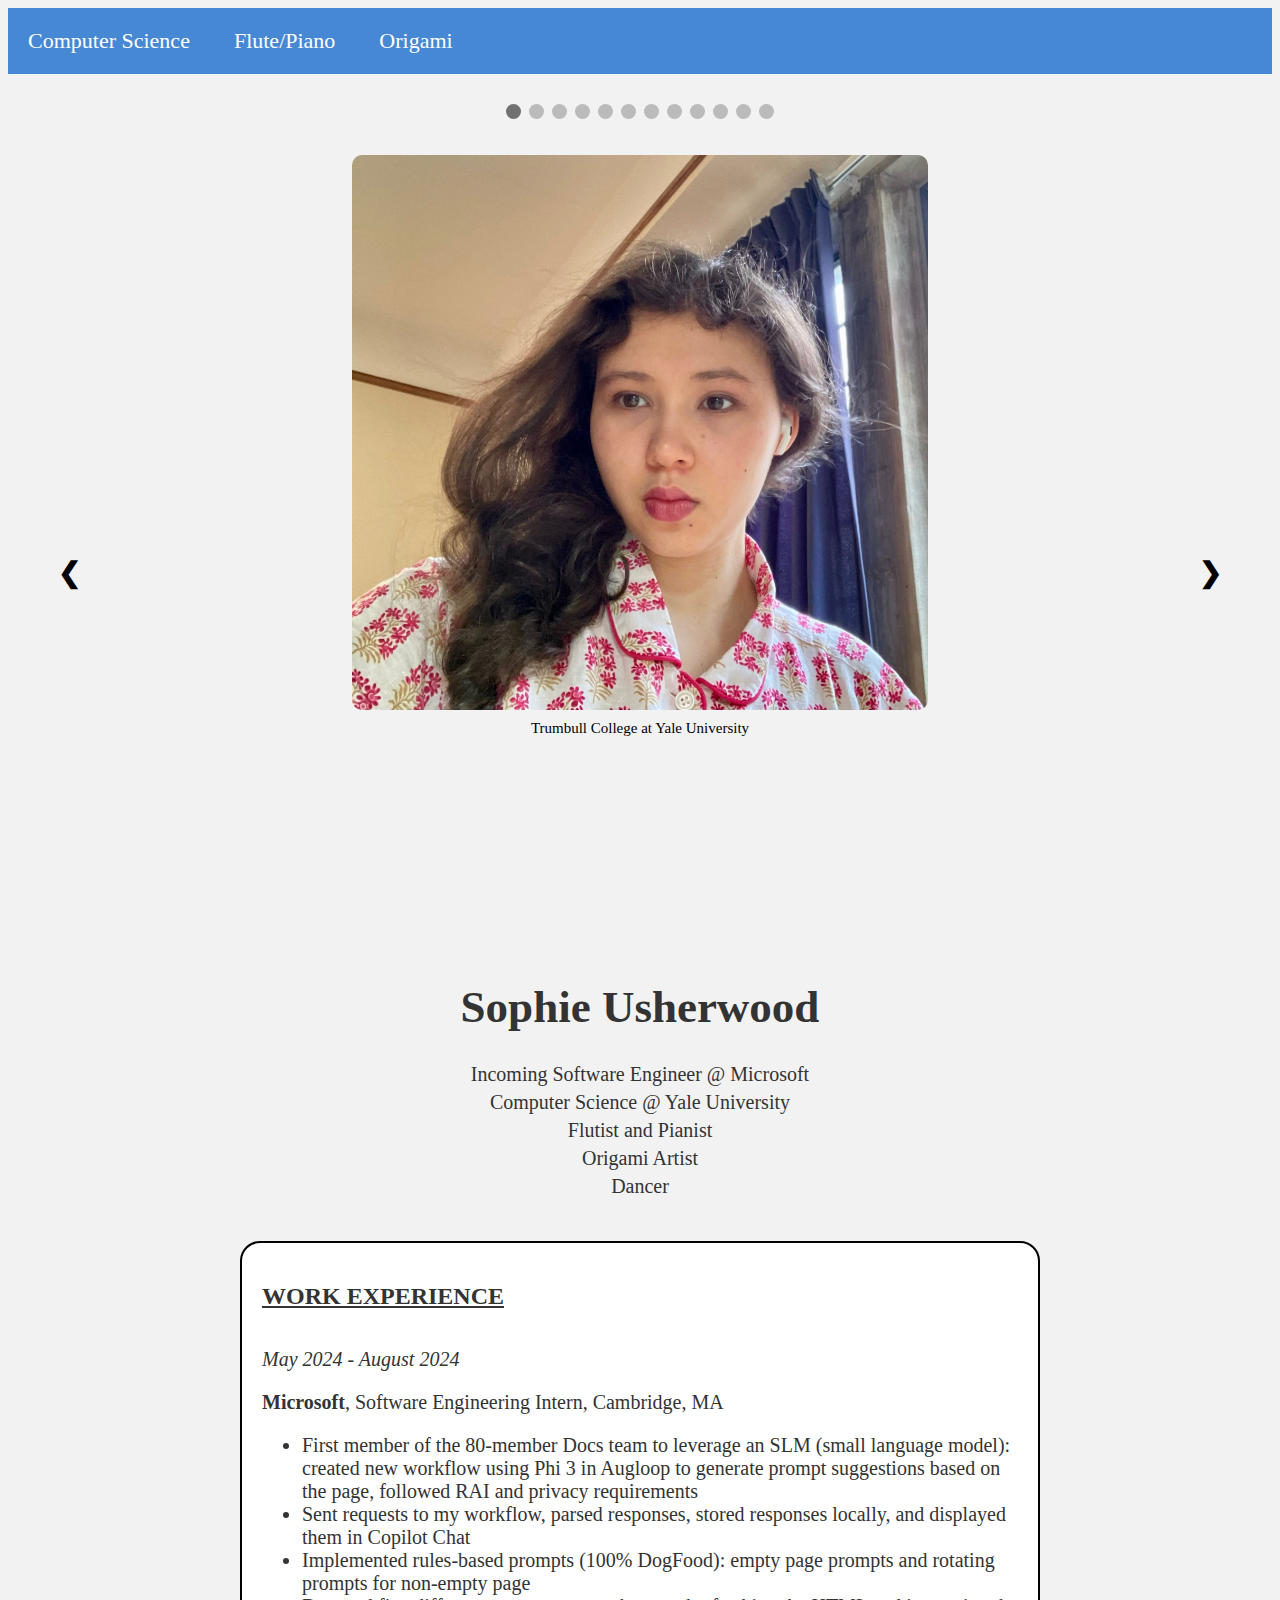
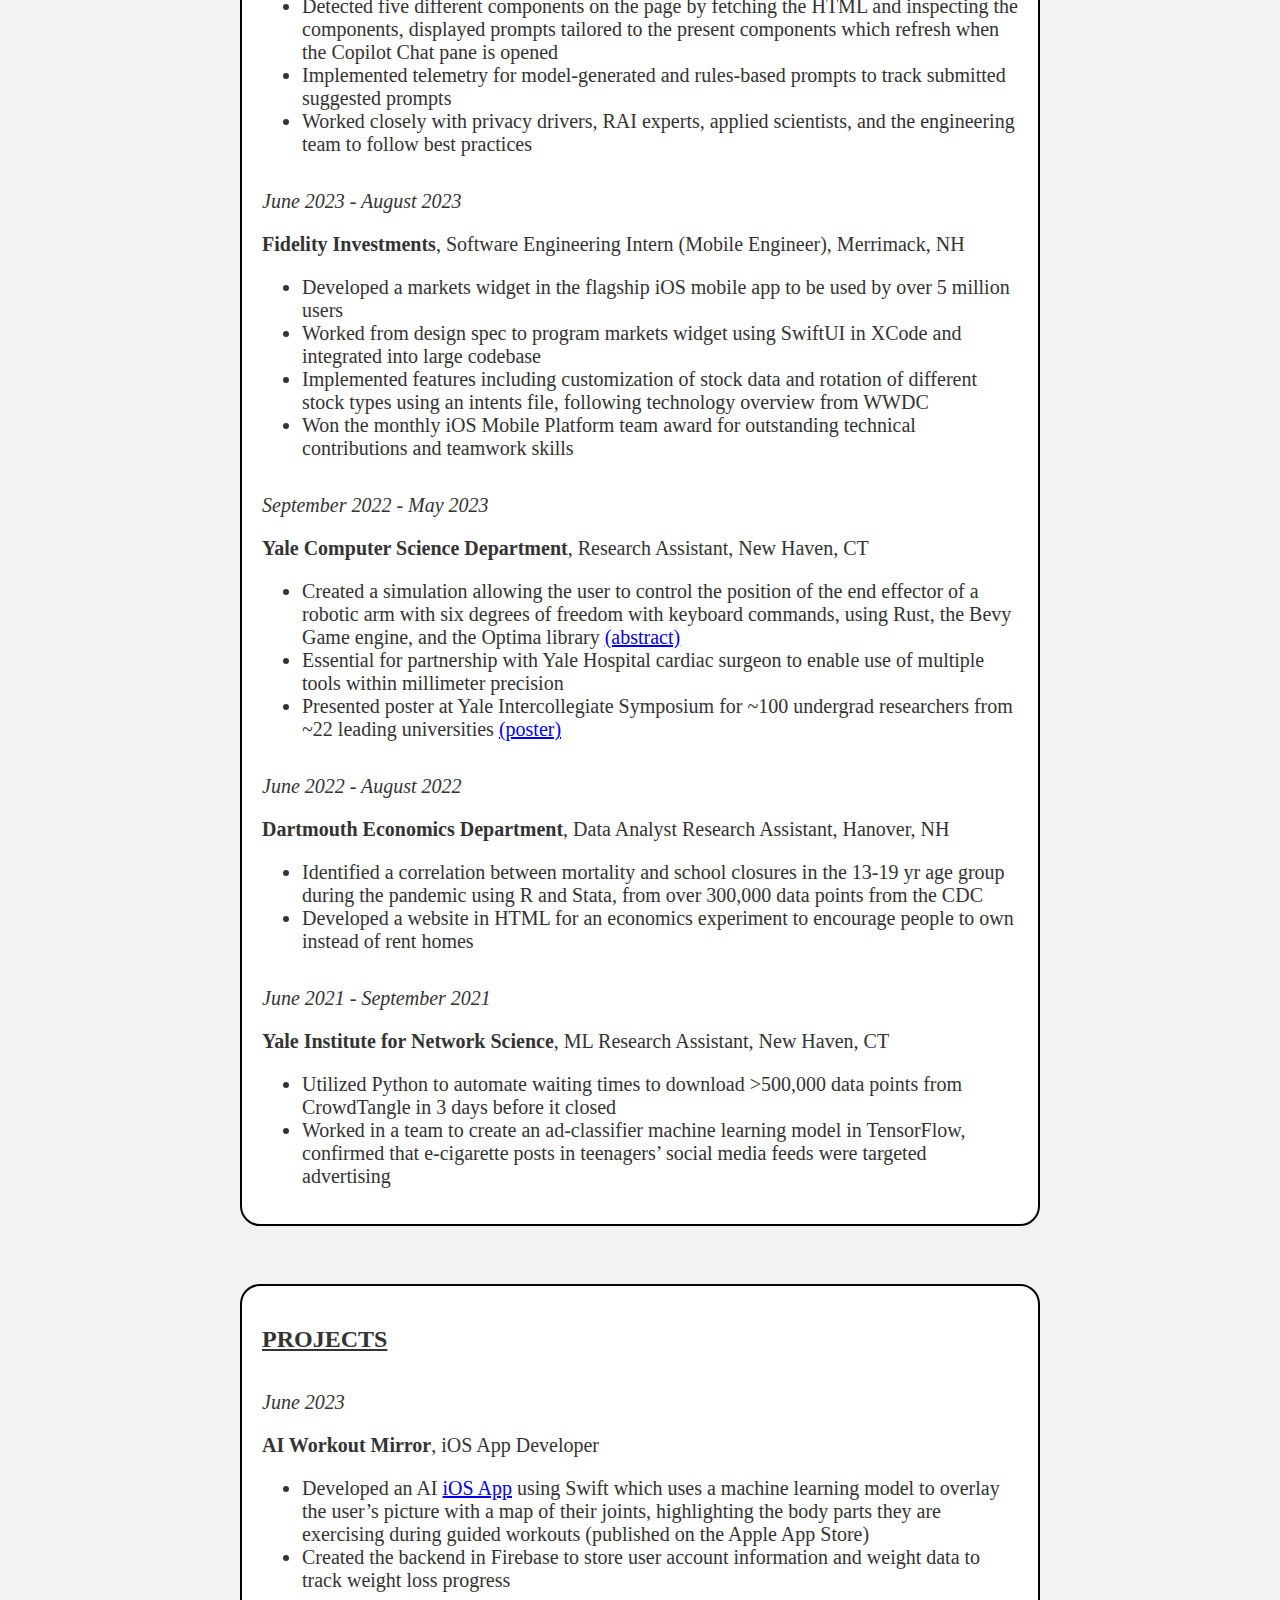
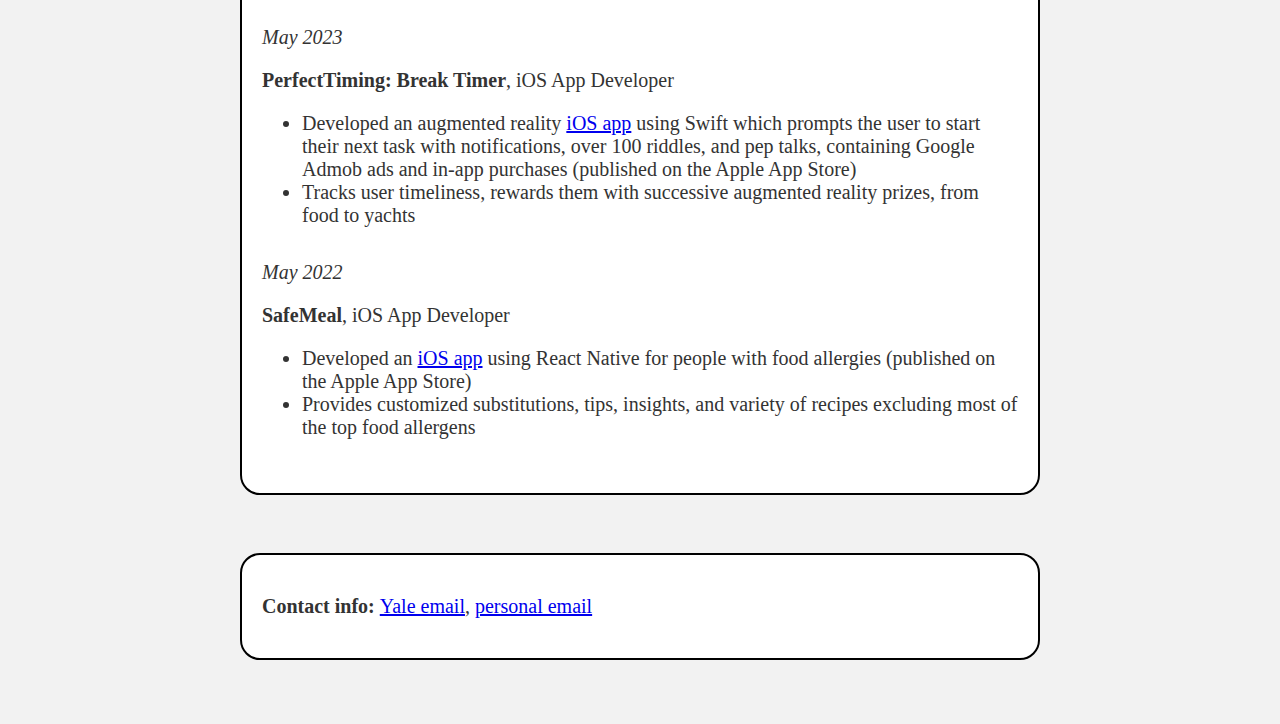
==== index.html @ c4080fba "Add files" ====
<!DOCTYPE html>
<html lang="en">
<head>
    <meta charset="UTF-8">
    <meta name="viewport" content="width=device-width, initial-scale=1.0">
    <title>My Website</title>
    <link rel="stylesheet" href="styles.css">
    <script src="slideshow.js"></script>

</head>
<body>

<!-- Horizontal menu -->
<nav>
    <a href="#home">Computer Science</a>
    <a href="#flute_piano">Flute/Piano</a>
    <a href="#origami">Origami</a>
</nav>

<!-- Home page content -->
<div id="home">
    <div style="text-align: center;">
        <div style="display: inline-block;">

            <!-- Slideshow container -->
            <div style="text-align:center; padding-top: 30px">
                <span class="dot" onclick="currentSlide(1)"></span>
                <span class="dot" onclick="currentSlide(2)"></span>
                <span class="dot" onclick="currentSlide(3)"></span>
                <span class="dot" onclick="currentSlide(3)"></span>
                <span class="dot" onclick="currentSlide(4)"></span>
                <span class="dot" onclick="currentSlide(5)"></span>
                <span class="dot" onclick="currentSlide(6)"></span>
                <span class="dot" onclick="currentSlide(7)"></span>
                <span class="dot" onclick="currentSlide(8)"></span>
                <span class="dot" onclick="currentSlide(9)"></span>
                <span class="dot" onclick="currentSlide(10)"></span>
                <span class="dot" onclick="currentSlide(11)"></span>
            </div>

            <div class="slideshow-container">

                <div class="mySlides fade">
                <img src="slideshow_pictures/picture1.jpg" style="width:48%">
                <div class="text">Trumbull College at Yale University</div>
                </div>
            
                <div class="mySlides fade">
                <img src="slideshow_pictures/picture2.jpeg" style="width:35%">
                <div class="text">Cross Campus at Yale University</div>
                </div>
            
                <div class="mySlides fade">
                <img src="slideshow_pictures/picture3.jpeg" style="width:35%">
                <div class="text">Sterling Memorial Library Corridor at Yale University</div>
                </div>

                <div class="mySlides fade">
                <img src="slideshow_pictures/picture4.jpeg" style="width:35%">
                <div class="text">Trumbull College at Yale University</div>
                </div>

                <div class="mySlides fade">
                <img src="slideshow_pictures/picture5.jpeg" style="width:35%">
                <div class="text">Schwarzman Center at Yale University</div>
                </div>

                <div class="mySlides fade">
                <img src="slideshow_pictures/picture6.jpeg" style="width:35%">
                <div class="text">The main courtyard in Trumbull College at Yale University</div>
                </div>

                <div class="mySlides fade">
                <img src="slideshow_pictures/picture7.jpeg" style="width:35%">
                <div class="text">Schwarzman Center Columns at Yale University</div>
                </div>

                <div class="mySlides fade">
                <img src="slideshow_pictures/picture8.jpeg" style="width:36.5%">
                <div class="text">Entryway G in Trumbull College at Yale University</div>
                </div>

                <div class="mySlides fade">
                <img src="slideshow_pictures/picture9.jpeg" style="width:62%">
                <div class="text">Grace Hopper College at Yale University</div>
                </div>

                <div class="mySlides fade">
                <img src="slideshow_pictures/picture10.jpeg" style="width:35%">
                <div class="text">Archway in the main courtyard at Trumbull College at Yale University</div>
                </div>

                <div class="mySlides fade">
                <img src="slideshow_pictures/picture11.jpeg" style="width:35%">
                <div class="text">Sterling Memorial Library Corridor at Yale University</div>
                </div>

                <div style="text-align:center">
                    <a class="prev" onclick="plusSlides(-1)">&#10094;</a>
                    <a class="next" onclick="plusSlides(1)">&#10095;</a>
                </div>
            </div>
            <br>

            <h1 style="text-align: center; font-size: 45px; font-family: 'Lobster', cursive;">Sophie Usherwood</h1>

            <div style="text-align: center;">
                <p style="margin: 5px 0;">Incoming Software Engineer @ Microsoft</p>
                <p style="margin: 5px 0;">Computer Science @ Yale University</p>
                <p style="margin: 5px 0;">Flutist and Pianist</p>
                <p style="margin: 5px 0;">Origami Artist</p>
                <p style="margin: 5px 0;">Dancer</p>
            </div><br>
        </div>
    </div>

    <!-- Resume items -->
    <div class="resume-item">
        <h2><u>WORK EXPERIENCE</u></h3><br>

        <em>May 2024 - August 2024</em>
        <p><strong>Microsoft</strong>, Software Engineering Intern, Cambridge, MA</p>
        <ul>
            <li>First member of the 80-member Docs team to leverage an SLM (small language model): created new workflow using Phi 3 in Augloop to generate prompt suggestions based on the page, followed RAI and privacy requirements</li>
            <li>Sent requests to my workflow, parsed responses, stored responses locally, and displayed them in Copilot Chat</li>
            <li>Implemented rules-based prompts (100% DogFood): empty page prompts and rotating prompts for non-empty page</li>
            <li>Detected five different components on the page by fetching the HTML and inspecting the components, displayed prompts tailored to the present components which refresh when the Copilot Chat pane is opened</li>
            <li>Implemented telemetry for model-generated and rules-based prompts to track submitted suggested prompts</li>
            <li>Worked closely with privacy drivers, RAI experts, applied scientists, and the engineering team to follow best practices</li>
        </ul><br>
        
        <em>June 2023 - August 2023</em>
        <p><strong>Fidelity Investments</strong>, Software Engineering Intern (Mobile Engineer), Merrimack, NH</p>
        <ul>
            <li>Developed a markets widget in the flagship iOS mobile app to be used by over 5 million users</li>
            <li>Worked from design spec to program markets widget using SwiftUI in XCode and integrated into large codebase</li>
            <li>Implemented features including customization of stock data and rotation of different stock types using an intents file, following technology overview from WWDC</li>
            <li>Won the monthly iOS Mobile Platform team award for outstanding technical contributions and teamwork skills</li>
        </ul><br>

        <em>September 2022 - May 2023</em>
        <p><strong>Yale Computer Science Department</strong>, Research Assistant, New Haven, CT</p>
        <ul>
            <li>Created a simulation allowing the user to control the position of the end effector of a robotic arm with six degrees of
                freedom with keyboard commands, using Rust, the Bevy Game engine, and the Optima library <a href="https://drive.google.com/file/d/1C1QgN1o3Kmv8YfIWqR8ZpGNNQgQXR0yA/view">(abstract)</a></li>
            <li>Essential for partnership with Yale Hospital cardiac surgeon to enable use of multiple tools within millimeter precision</li>
            <li>Presented poster at Yale Intercollegiate Symposium for ~100 undergrad researchers from ~22 leading universities <a href="https://drive.google.com/file/d/1ZJXQ0GMf7Nw_aCbI37SjCt_gaO1p4_eG/view">(poster)</a></li>
        </ul><br>

        <em>June 2022 - August 2022</em>
        <p><strong>Dartmouth Economics Department</strong>, Data Analyst Research Assistant, Hanover, NH</p>
        <ul>
            <li>Identified a correlation between mortality and school closures in the 13-19 yr age group during the pandemic using R and Stata, from over 300,000 data points from the CDC</li>
            <li>Developed a website in HTML for an economics experiment to encourage people to own instead of rent homes</li>
        </ul><br>

        <em>June 2021 - September 2021</em>
        <p><strong>Yale Institute for Network Science</strong>, ML Research Assistant, New Haven, CT</p>
        <ul>
            <li>Utilized Python to automate waiting times to download >500,000 data points from CrowdTangle in 3 days before it closed</li>
            <li>Worked in a team to create an ad-classifier machine learning model in TensorFlow, confirmed that e-cigarette posts in teenagers’ social media feeds were targeted advertising</li>
        </ul>
    </div><br>

    <div class="resume-item">
        <h2><u>PROJECTS</u></h2><br>

        <em>June 2023</em>
        <p><strong>AI Workout Mirror</strong>, iOS App Developer</p>
        <ul>
            <li>Developed an AI <a href="https://apps.apple.com/us/app/ai-workout-mirror/id6450634684">iOS App</a> using Swift which uses a machine learning model to overlay the user’s picture with a map of their joints, highlighting the body parts they are exercising during guided workouts (published on the Apple App Store)</li>
            <li>Created the backend in Firebase to store user account information and weight data to track weight loss progress</li>
        </ul><br>
        
        <em>May 2023</em>
        <p><strong>PerfectTiming: Break Timer</strong>, iOS App Developer</p>
        <ul>
            <li>Developed an augmented reality <a href="https://apps.apple.com/us/app/perfecttiming-break-timer/id6449686020">iOS app</a> using Swift which prompts the user to start their next task with notifications, over 100 riddles, and pep talks, containing Google Admob ads and in-app purchases (published on the Apple App Store)</li>
            <li>Tracks user timeliness, rewards them with successive augmented reality prizes, from food to yachts</li>
        </ul><br>

        <em>May 2022</em>
        <p><strong>SafeMeal</strong>, iOS App Developer</p>
        <ul>
            <li>Developed an <a href="https://apps.apple.com/us/app/safemeal/id1581648670">iOS app</a> using React Native for people with food allergies (published on the Apple App Store)</li>
            <li>Provides customized substitutions, tips, insights, and variety of recipes excluding most of the top food allergens</li>
        </ul><br>
    </div><br>

    <div class="resume-item">
        <p> <Strong>Contact info: </Strong> <a href="mailto:sophie.usherwood@yale.edu">Yale email</a>, <a href="mailto:seufolds6@gmail.com">personal email</a></p>
    </div><br><br>

</div>

<!-- Flute/Piano page content -->
<div id="flute_piano" style="display: none;">
    <h1 style="text-align: center;">Flutist and Pianist</h1><br>

    <div style="text-align: center;">
        <div style="display: inline-block;">
            <img src="flute.jpeg" alt="holding a flute" style="width: 34%; border-radius: 20px; vertical-align: top;">
            <img src="piano.jpeg" alt="playing the flute" style="width: 34%; border-radius: 20px; vertical-align: top;">
        </div><br><br><br>
    </div>

    <div style="padding-left: 250px; padding-right: 250px;">
        <p>I have enjoyed developing my skills as a flutist and pianist ever since I was in early elementary school. Music has a special place in my life: it allows me to express a variety of emotions, appreciate beautiful patterns, and meet people from different backgrounds with a shared passion for music.</p>
        
        <p><u>Flute</u></p>
        <ul>
            <li>Yale Symphony Orchestra: selected as one of four flutists (selected for multiple piccolo solos)</li>
            <li>New England Conservatory Preparatory School, Youth Philharmonic Orchestra: selected as one of three flutists in the premier orchestra in the program (selected for multiple solos)</li>
        </ul>

        <p><u>Piano</u></p>
        <ul>
            <li>Selected to perform at "The Next Generation" concerts in VT three times, performed at "Young Artists Series" in NH</li>
            <li>Won a piano competition run by the Music Teachers National Association in VT</li>
        </ul>
    </div><br><br><br>

    <div style="text-align: center;">
        <div class="img-or-video-container">
            <iframe width="1120" height="630" src="https://www.youtube.com/embed/cMWVjtqeUfU" frameborder="0" allowfullscreen></iframe>
        </div>

        <div class="img-or-video-container">
            <iframe width="1120" height="630" src="https://www.youtube.com/embed/h25Ri81lUno" frameborder="0" allowfullscreen></iframe>
        </div>

        <div class="img-or-video-container">
            <iframe width="1120" height="630" src="https://www.youtube.com/embed/EpBkJROw7_U" frameborder="0" allowfullscreen></iframe>
        </div>

        <div class="img-or-video-container">
            <iframe width="1120" height="630" src="https://www.youtube.com/embed/d8ED6Iygnko" frameborder="0" allowfullscreen></iframe>
        </div>

        <div class="img-or-video-container">
            <iframe width="1120" height="630" src="https://www.youtube.com/embed/Jl3HOqqlVmQ" frameborder="0" allowfullscreen></iframe>
        </div>

        <div class="img-or-video-container">
            <iframe width="1120" height="630" src="https://www.youtube.com/embed/QDlaZ1BgL_w" frameborder="0" allowfullscreen></iframe>
        </div>

        <div class="img-or-video-container">
            <iframe width="1120" height="630" src="https://www.youtube.com/embed/dEZpGCHCAoU" frameborder="0" allowfullscreen></iframe>
        </div>

        <div class="img-or-video-container">
            <iframe width="1120" height="630" src="https://www.youtube.com/embed/mKV2jDfjk9o" frameborder="0" allowfullscreen></iframe>
        </div>

        <div class="img-or-video-container">
            <iframe width="1120" height="630" src="https://www.youtube.com/embed/h7cGXgTjy-U" frameborder="0" allowfullscreen></iframe>
        </div>

        <div class="img-or-video-container">
            <iframe width="1120" height="630" src="https://www.youtube.com/embed/V1aCy4QYOfU" frameborder="0" allowfullscreen></iframe>
        </div>

        <div class="img-or-video-container">
            <iframe width="1120" height="630" src="https://www.youtube.com/embed/EYHMq6n-_os" frameborder="0" allowfullscreen></iframe>
        </div>
    </div><br>
</div>

<!-- Origami page content -->
<div id="origami" style="display: none;">
    <h1 style="text-align: center;">Origami Art</h1><br>

    <p style="padding-left: 250px; padding-right: 250px;">I enjoy creating art using paper because it is rooted in geometry and creativity. I find it therapeutic and stimulating to make an object with just my hands and a piece of paper. To explore more of my origami art, see my origami blog, <a href="https://origamicreationsblog.wordpress.com/">The Origami Journals</a>.</p><br><br>

    <div style="text-align: center;">
        <div class="img-or-video-container">
            <h2 style="text-align: center;"><u>Square Sunflower Tessellation</u></h2>
            <h3 style="text-align: center;">Winner of OrigamiUSA's OBC Competition, 2020</h3>
            <img src="origami_pictures/sunflower.jpeg" alt="Square Sunflower" style="width: 40%; border-radius: 20px;">
        </div>

        <div class="img-or-video-container">
            <h2 style="text-align: center;"><u>The Lion King</u></h2>
            <img src="origami_pictures/lion.jpeg" alt="The Lion King" style="width: 40%; border-radius: 20px;">
        </div>

        <div class="img-or-video-container">
            <h2 style="text-align: center;"><u>Ocean Wave and Goatfish</u></h2>
            <h3 style="text-align: center;">Winner of OrigamiUSA's OBC Competition, 2019</h3>
            <img src="origami_pictures/goatfish.jpeg" alt="Ocean Wave and Goatfish" style="width: 40%; border-radius: 20px;">
        </div>

        <div class="img-or-video-container">
            <h2 style="text-align: center;"><u>Roses and Leaves</u></h2>
            <img src="origami_pictures/roses.jpeg" alt="Roses and Leaves" style="width: 40%; border-radius: 20px;">
        </div>

        <div class="img-or-video-container">
            <h2 style="text-align: center;"><u>Grizzly Bear</u></h2>
            <img src="origami_pictures/bear.jpeg" alt="Grizzly Bear" style="width: 40%; border-radius: 20px;">
        </div>

        <div class="img-or-video-container">
            <h2 style="text-align: center;"><u>Helica Kusudama and Hummingbird</u></h2>
            <h3 style="text-align: center;">Winner of OrigamiUSA's OBC Competition, 2016</h3>
            <img src="origami_pictures/kusudama.jpeg" alt="Helica Kusudama and Hummingbird" style="width: 40%; border-radius: 20px;">
        </div>

        <div class="img-or-video-container">
            <h2 style="text-align: center;"><u>Sun, Moon, and Stars</u></h2>
            <img src="origami_pictures/sun_moon.jpeg" alt="Sun, Moon, and Stars" style="width: 40%; border-radius: 20px;">
        </div>

        <div class="img-or-video-container">
            <h2 style="text-align: center;"><u>Lily Box</u></h2>
            <h3 style="text-align: center;">Winner of OrigamiUSA's OBC Competition, 2015</h3>
            <img src="origami_pictures/lily_box.jpeg" alt="Lily Box" style="width: 40%; border-radius: 20px;">
        </div>

    </div>
</div>

<script>
    // JavaScript to handle menu navigation
    document.addEventListener('DOMContentLoaded', function() {
        var links = document.querySelectorAll('nav a');
        var pages = document.querySelectorAll('div[id]');
        links.forEach(function(link) {
            link.addEventListener('click', function(event) {
                event.preventDefault();
                var targetId = this.getAttribute('href').substring(1);
                pages.forEach(function(page) {
                    if (page.id === targetId) {
                        page.style.display = 'block';
                    } else {
                        page.style.display = 'none';
                    }
                });
            });
        });
    });
</script>

</body>
</html>
---- styles.css ----
* {box-sizing:border-box}

/* Styling for menu */
nav {
    background-color: #045fc7b9;
    color: white;
    text-align: left;
    padding: 20px 0;
}

nav a {
    color: white;
    text-decoration: none;
    padding: 0 20px;
    font-size: 22px;
}

nav a:hover {
    text-decoration: underline;
}

/* Styling for resume items */
.resume-item {
    border: 2px solid black;
    border-radius: 20px;
    padding: 20px;
    margin: 20px auto;
    max-width: 800px;
    text-align: left;
    background-color: #ffffffff;
}

p {
    font-size: 20px;
}

li {
    font-size: 20px;
}

em {
    font-size: 20px;
}

.img-or-video-container {
    margin-bottom: 80px;
}

body {
    font-family: Georgia, serif;
    background-color: #f2f2f2; /* Changed background color */
    color: #333;
}

.slideshow-container {
    max-width: 100vw;
    height: 90vh;
    position: relative;
    margin: auto;
    padding: 2rem;
    box-sizing: border-box;
}

.slideshow-container img {
    max-width: 100%;
    max-height: 100%;
    width: auto;
    height: auto;
    object-fit: contain;
    border-radius: 10px;
    display: block;
    margin: auto;
}

/* Buttons (prev/next) */
.prev, .next {
    cursor: pointer;
    position: absolute;
    top: 50%;
    width: auto;
    padding: 50px;
    margin-top: -22px;
    color: black; /* Black button text */
    font-weight: bold;
    font-size: 28px;
    transition: 0.6s ease;
    border-radius: 0 3px 3px 0;
    user-select: none;
}

/* Position the "next" button to the right of the image */
.next {
    right: 0;
    border-radius: 3px 0 0 3px;
}

/* Position the "prev" button to the left of the image */
.prev {
    left: 0;
    border-radius: 3px 0 0 3px;
}

/* Button hover effect */
.prev:hover, .next:hover {
    background-color: rgba(0,0,0,0.8); /* Optional hover effect */
}

.numbertext {
    color: #f2f2f2;
    font-size: 12px;
    padding: 8px 12px;
    position: absolute;
    top: 0;
}

.text {
    margin-bottom: 20px;
    color: black;
    font-size: 15px;
    position: relative;
    top: 10px;
    text-align: center;
    width: 100%;
}

.dot {
    cursor: pointer;
    height: 15px;
    width: 15px;
    margin: 0 2px;
    background-color: #bbb;
    border-radius: 50%;
    display: inline-block;
    transition: background-color 0.6s ease;
}

.active, .dot:hover {
    background-color: #717171;
}
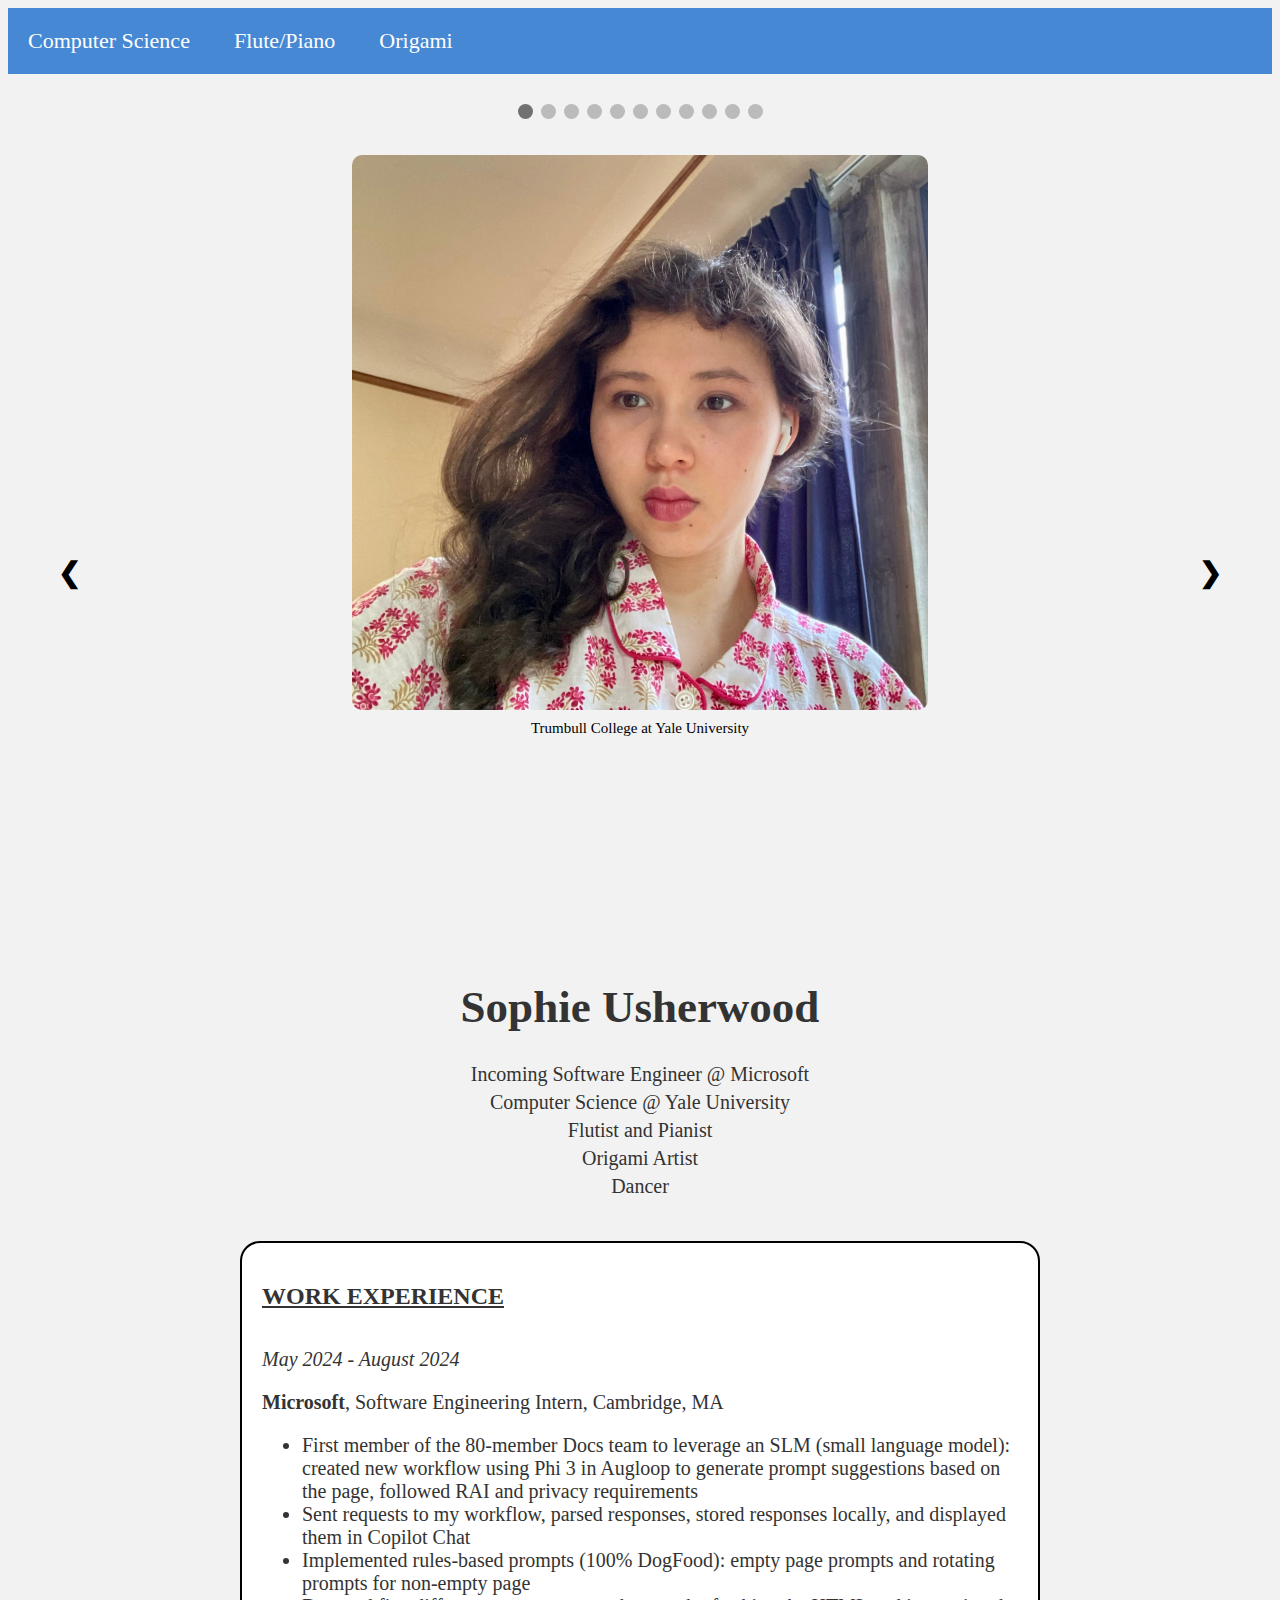
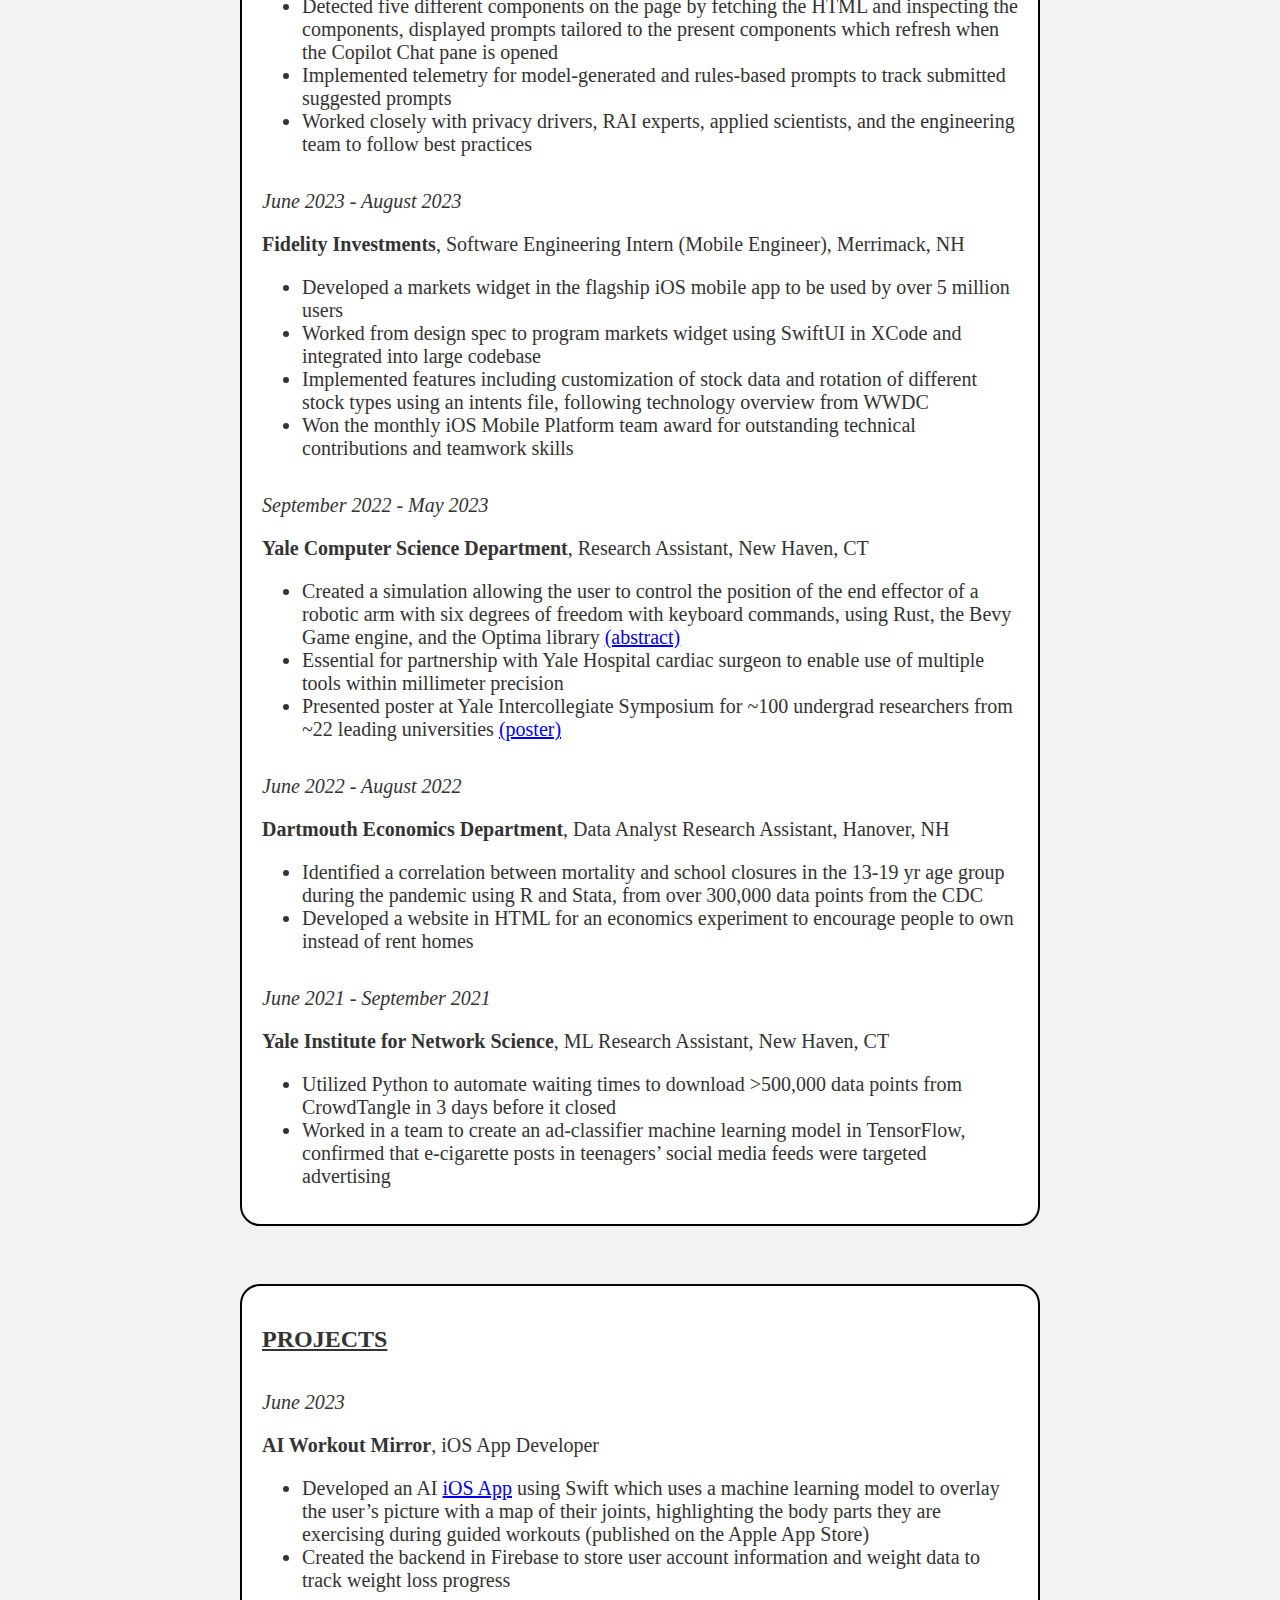
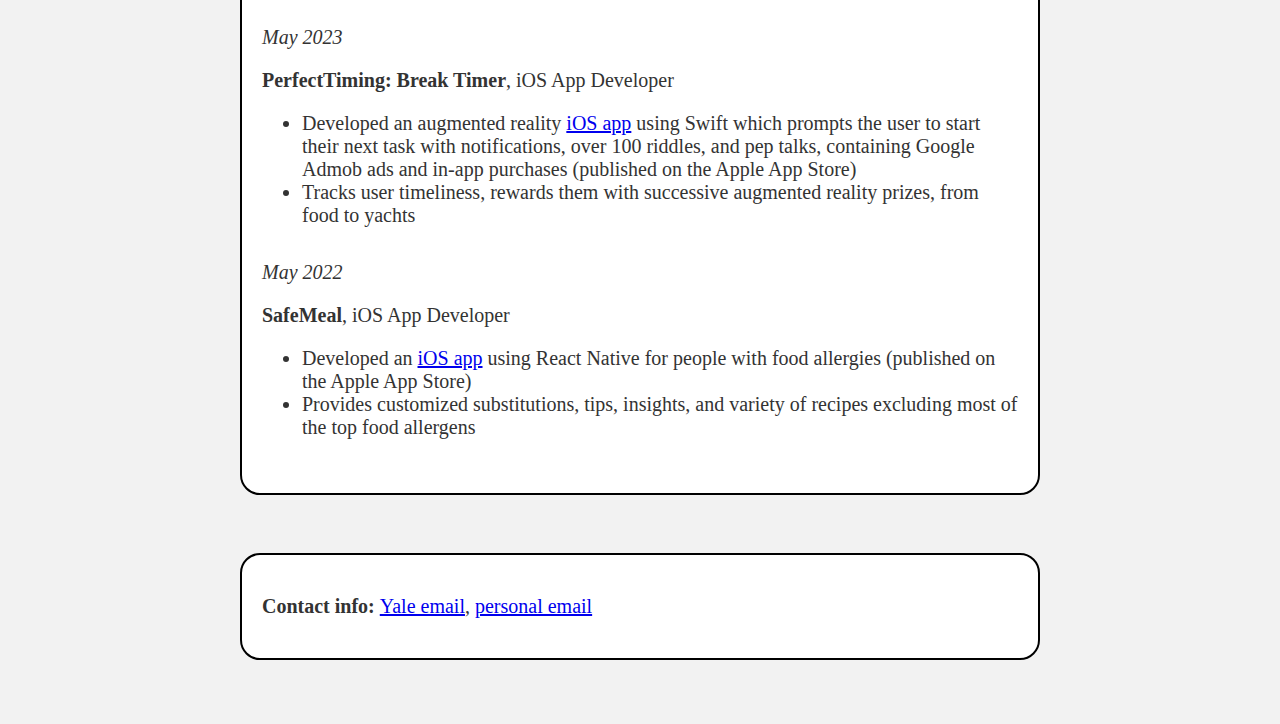
==== commit e3944f87: "Make slideshow automatic" ====
--- a/index.html
+++ b/index.html
@@ -26,7 +26,6 @@
             <div style="text-align:center; padding-top: 30px">
                 <span class="dot" onclick="currentSlide(1)"></span>
                 <span class="dot" onclick="currentSlide(2)"></span>
-                <span class="dot" onclick="currentSlide(3)"></span>
                 <span class="dot" onclick="currentSlide(3)"></span>
                 <span class="dot" onclick="currentSlide(4)"></span>
                 <span class="dot" onclick="currentSlide(5)"></span>
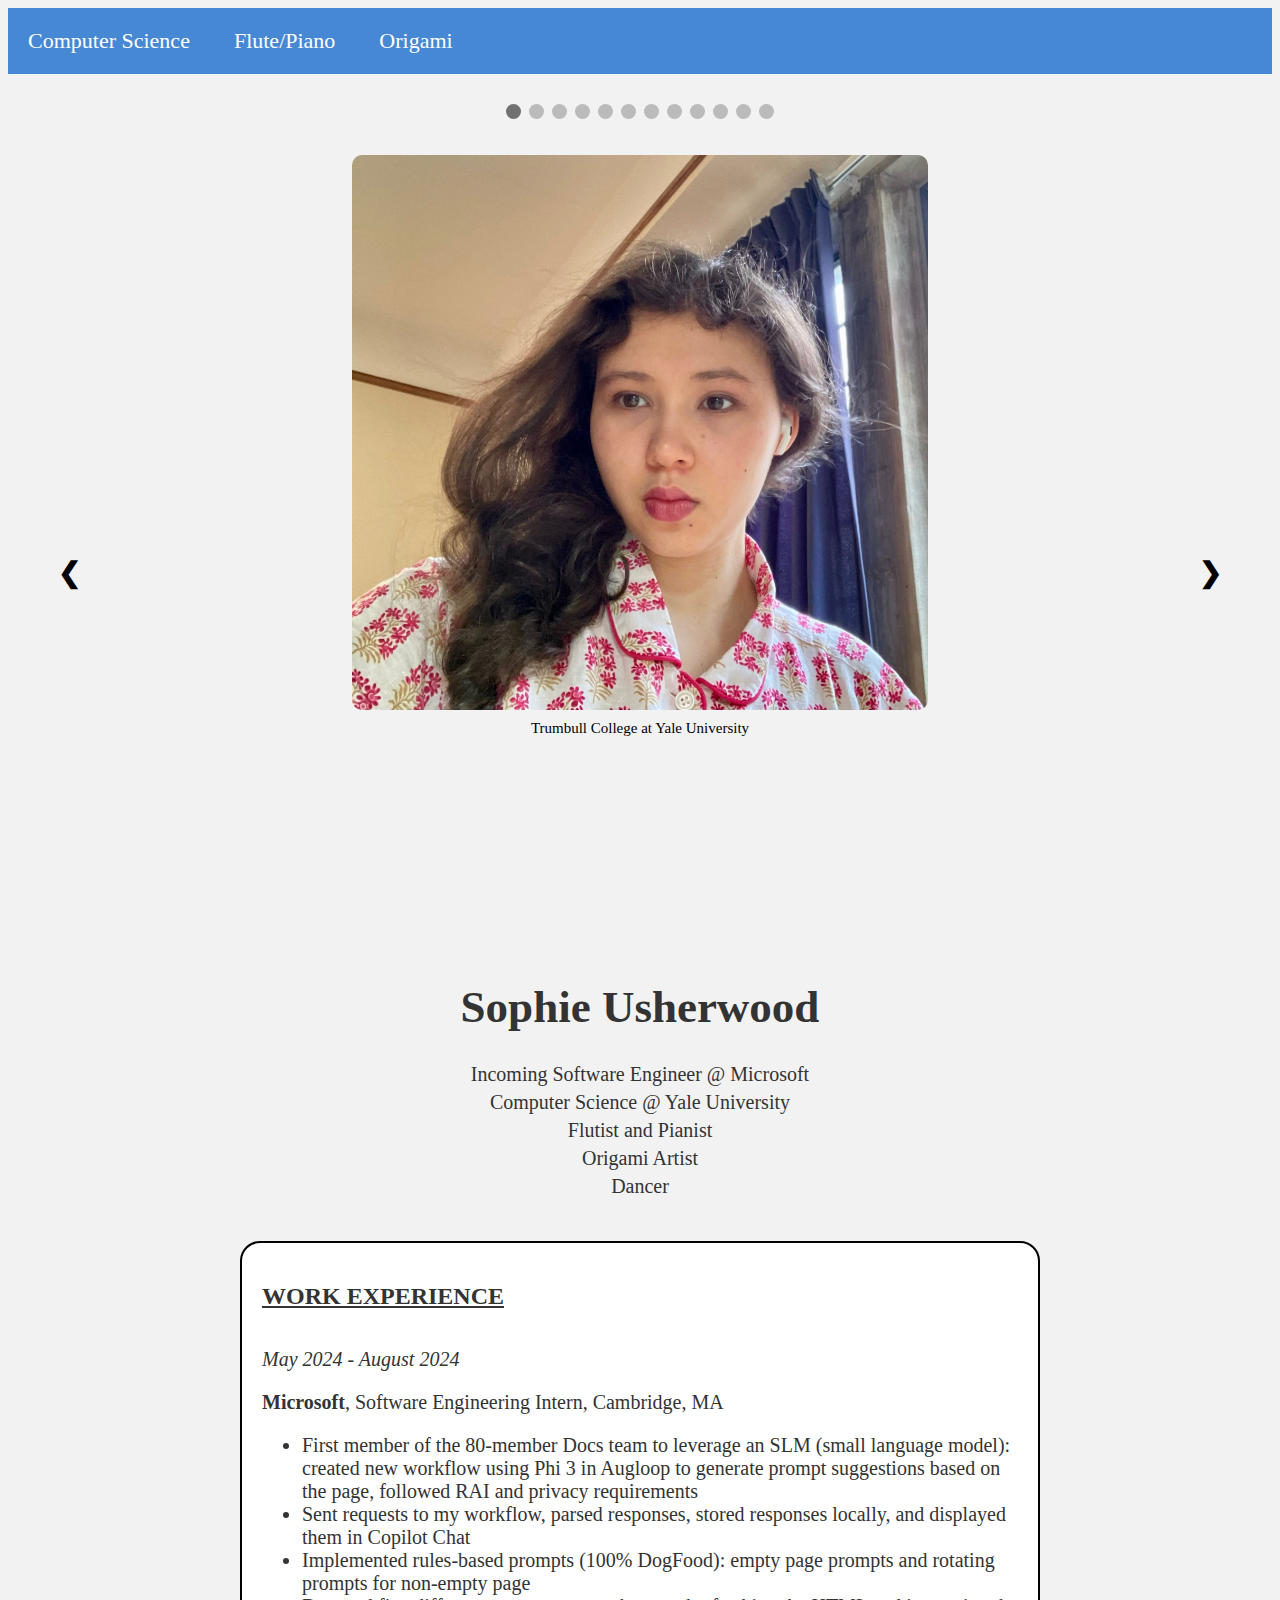
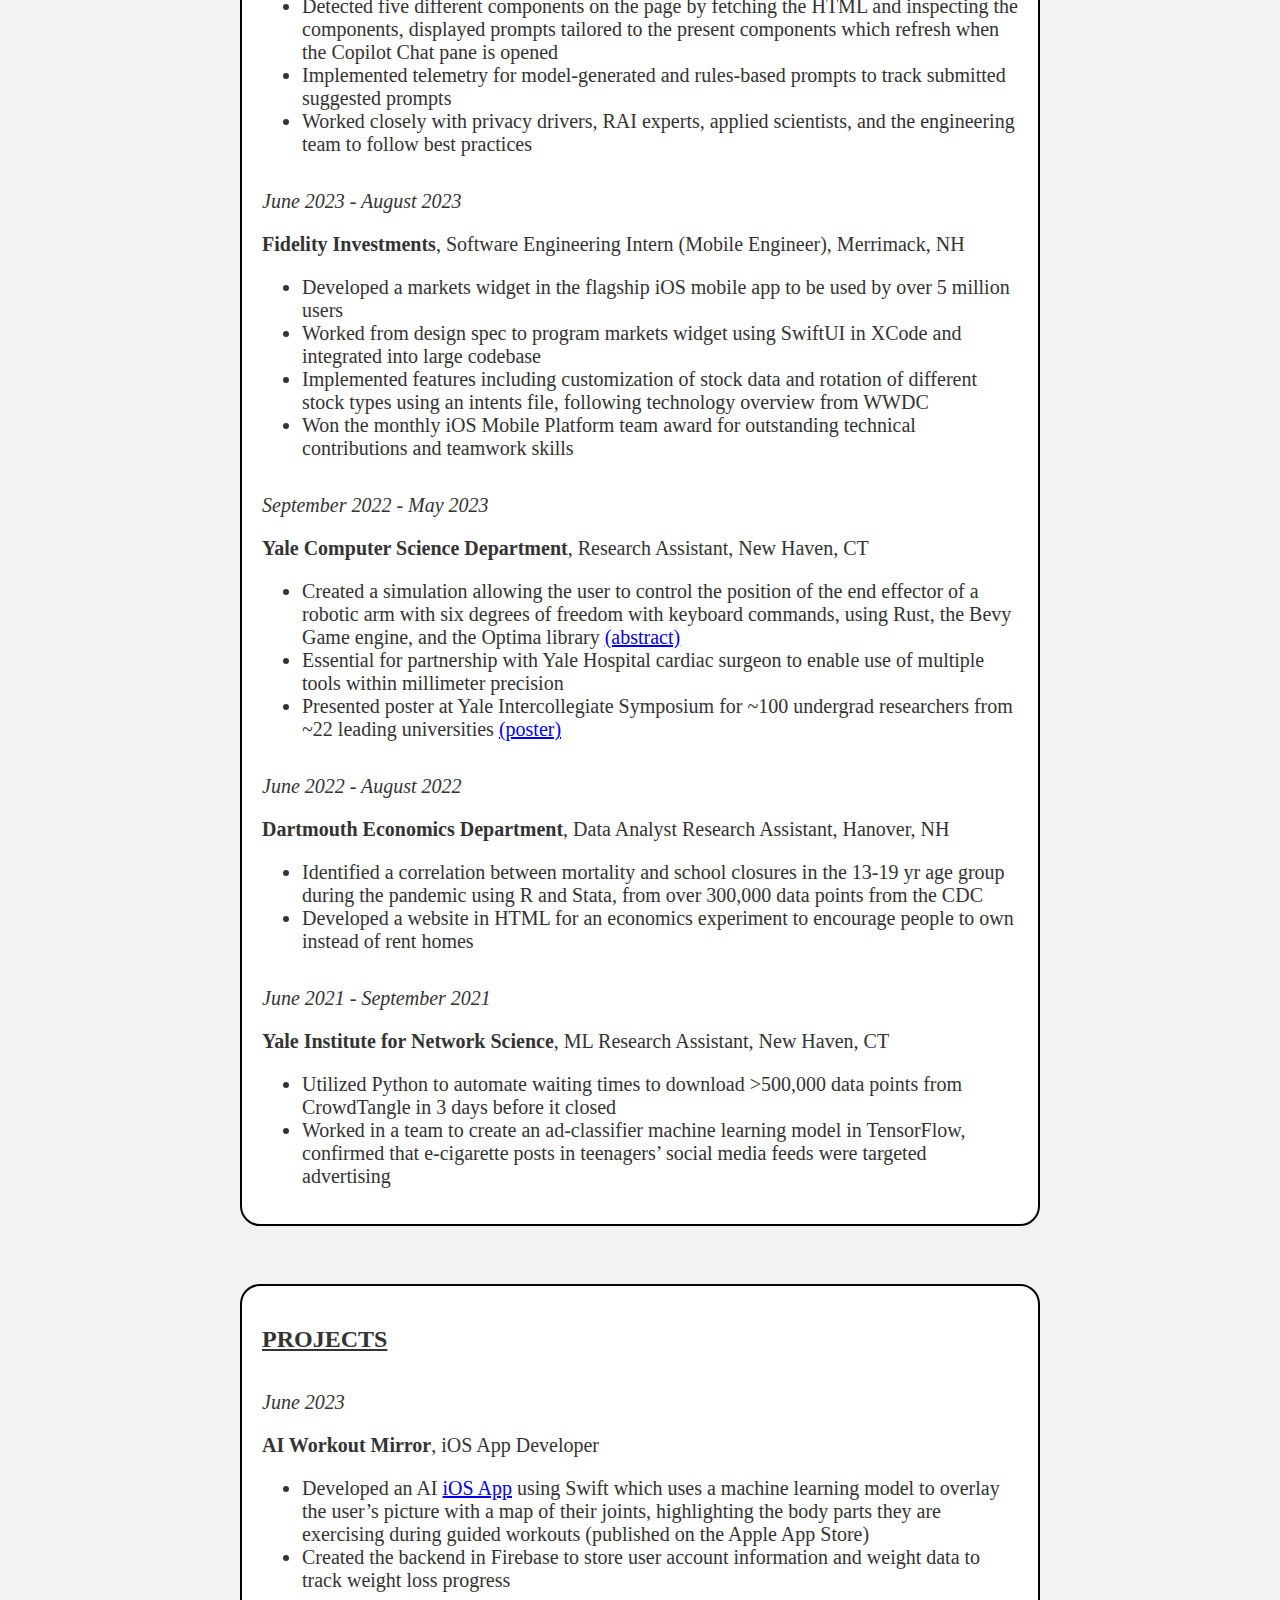
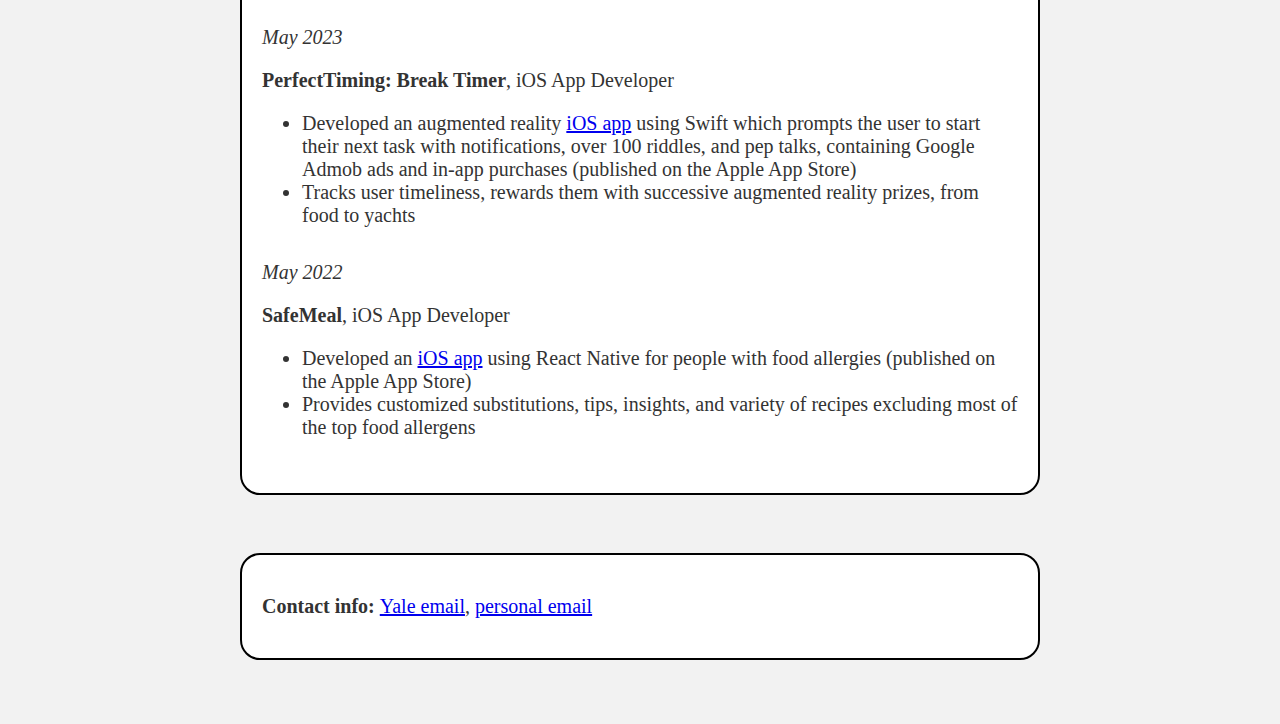
==== commit 48e42926: "Added another picture to the slideshow" ====
--- a/index.html
+++ b/index.html
@@ -3,7 +3,7 @@
 <head>
     <meta charset="UTF-8">
     <meta name="viewport" content="width=device-width, initial-scale=1.0">
-    <title>My Website</title>
+    <title>Sophie Usherwood</title>
     <link rel="stylesheet" href="styles.css">
     <script src="slideshow.js"></script>
 
@@ -35,6 +35,7 @@
                 <span class="dot" onclick="currentSlide(9)"></span>
                 <span class="dot" onclick="currentSlide(10)"></span>
                 <span class="dot" onclick="currentSlide(11)"></span>
+                <span class="dot" onclick="currentSlide(12)"></span>
             </div>
 
             <div class="slideshow-container">
@@ -92,6 +93,11 @@
                 <div class="mySlides fade">
                 <img src="slideshow_pictures/picture11.jpeg" style="width:35%">
                 <div class="text">Sterling Memorial Library Corridor at Yale University</div>
+                </div>
+
+                <div class="mySlides fade">
+                <img src="slideshow_pictures/picture12.jpeg" style="width:40%">
+                <div class="text">Cross Campus at Yale University</div>
                 </div>
 
                 <div style="text-align:center">
@@ -198,8 +204,8 @@
 
     <div style="text-align: center;">
         <div style="display: inline-block;">
-            <img src="flute.jpeg" alt="holding a flute" style="width: 34%; border-radius: 20px; vertical-align: top;">
-            <img src="piano.jpeg" alt="playing the flute" style="width: 34%; border-radius: 20px; vertical-align: top;">
+            <img src="flute.jpeg" style="width: 34%; border-radius: 20px; vertical-align: top;">
+            <img src="piano.jpeg" style="width: 30.3%; border-radius: 20px; vertical-align: top;">
         </div><br><br><br>
     </div>
 
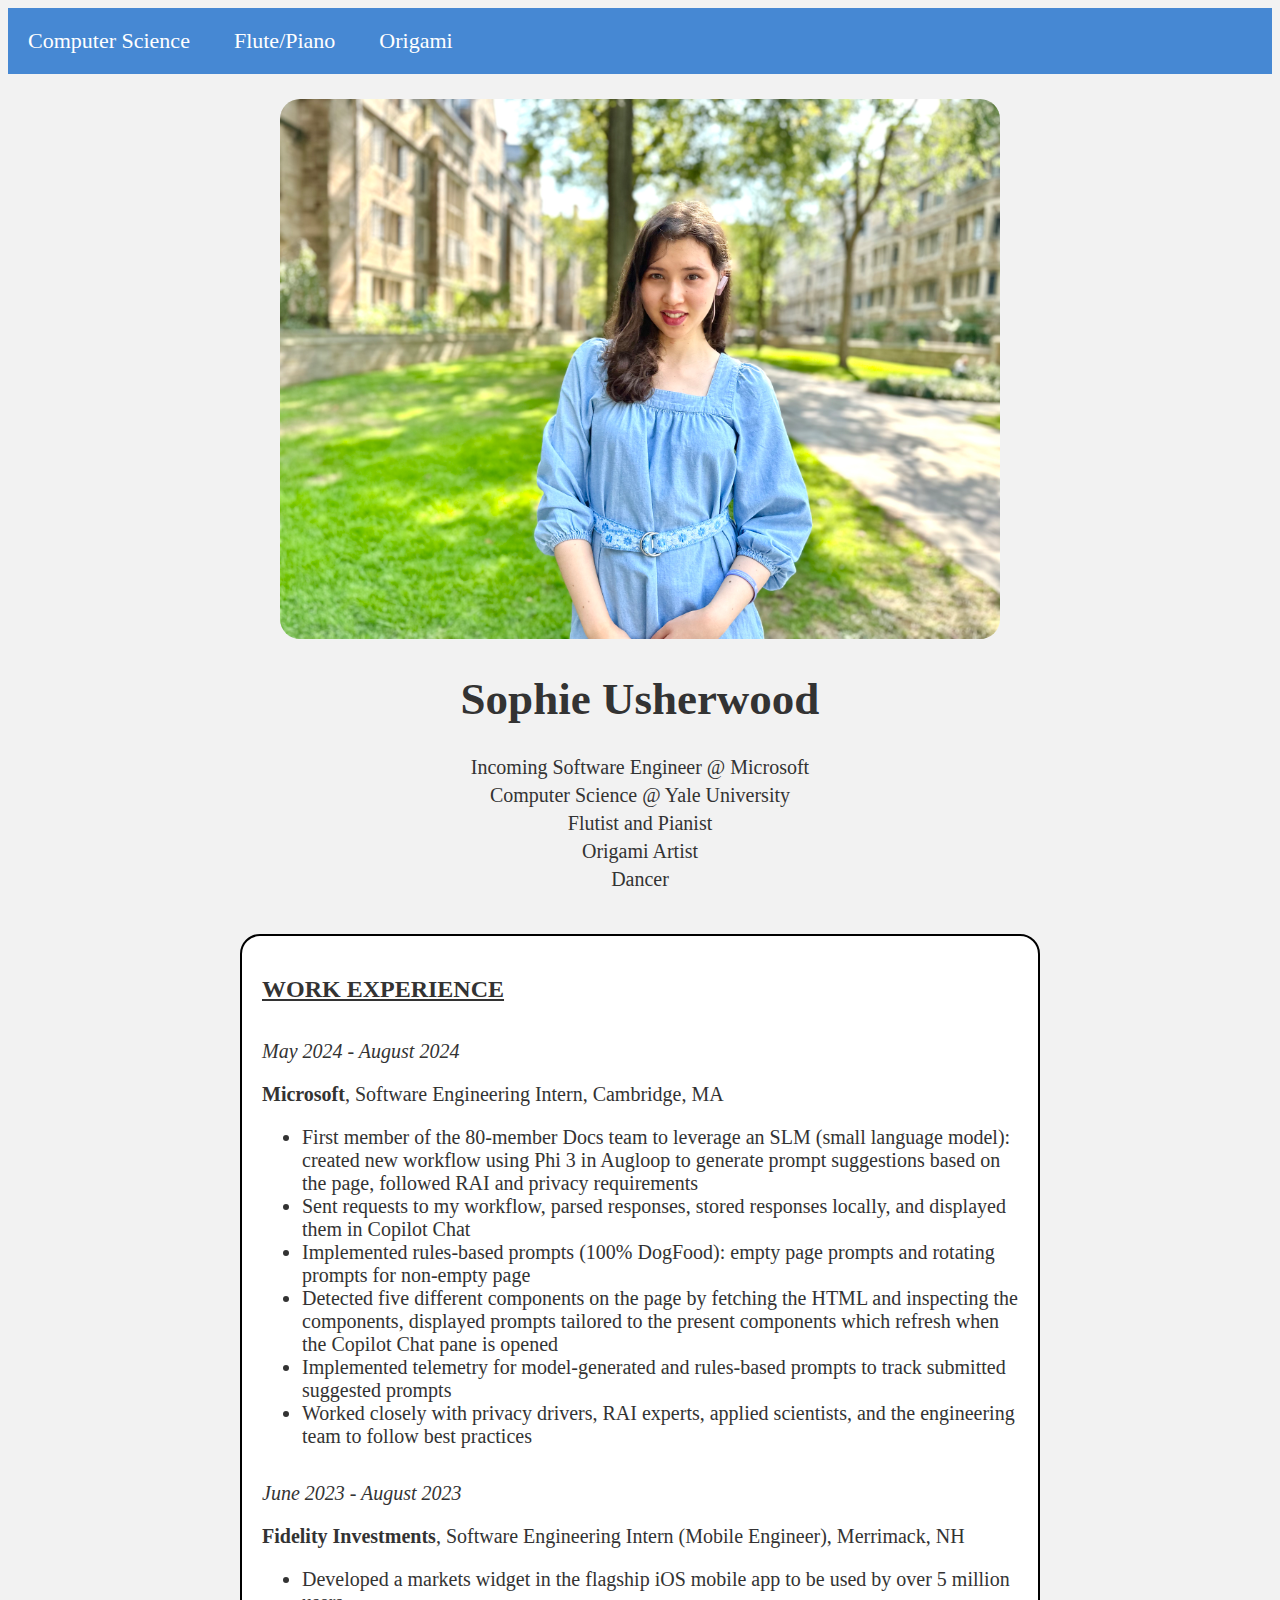
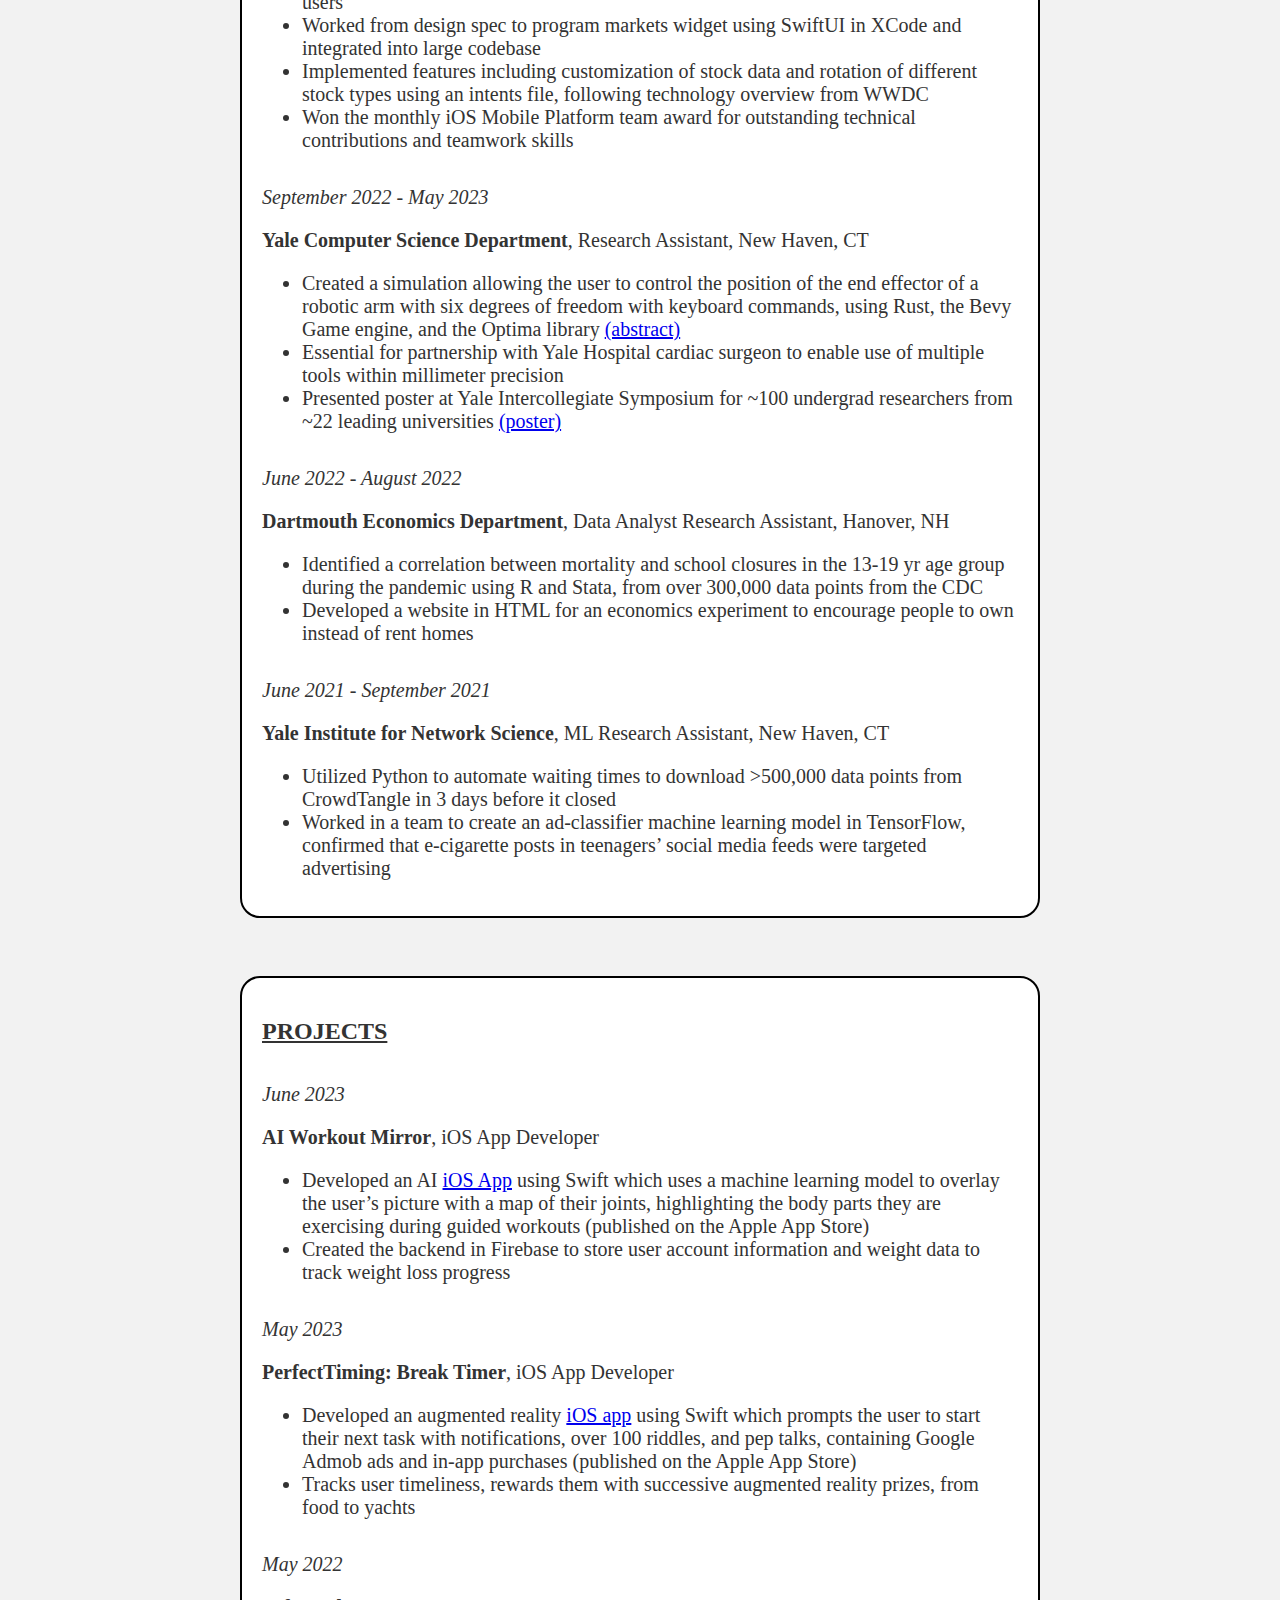
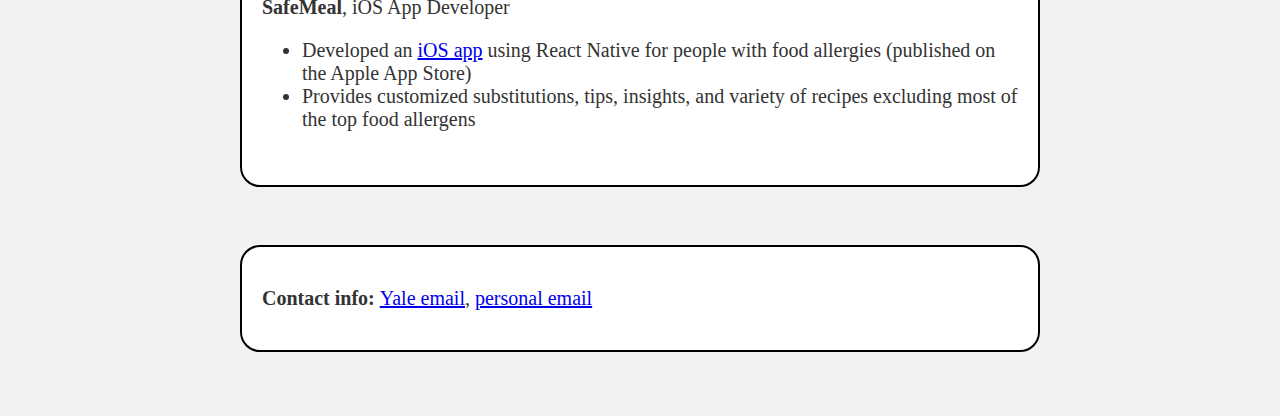
==== commit d3bec55e: "REMOVE SLIDESHOW OF PICTURES" ====
--- a/index.html
+++ b/index.html
@@ -22,90 +22,7 @@
     <div style="text-align: center;">
         <div style="display: inline-block;">
 
-            <!-- Slideshow container -->
-            <div style="text-align:center; padding-top: 30px">
-                <span class="dot" onclick="currentSlide(1)"></span>
-                <span class="dot" onclick="currentSlide(2)"></span>
-                <span class="dot" onclick="currentSlide(3)"></span>
-                <span class="dot" onclick="currentSlide(4)"></span>
-                <span class="dot" onclick="currentSlide(5)"></span>
-                <span class="dot" onclick="currentSlide(6)"></span>
-                <span class="dot" onclick="currentSlide(7)"></span>
-                <span class="dot" onclick="currentSlide(8)"></span>
-                <span class="dot" onclick="currentSlide(9)"></span>
-                <span class="dot" onclick="currentSlide(10)"></span>
-                <span class="dot" onclick="currentSlide(11)"></span>
-                <span class="dot" onclick="currentSlide(12)"></span>
-            </div>
-
-            <div class="slideshow-container">
-
-                <div class="mySlides fade">
-                <img src="slideshow_pictures/picture1.jpg" style="width:48%">
-                <div class="text">Trumbull College at Yale University</div>
-                </div>
-            
-                <div class="mySlides fade">
-                <img src="slideshow_pictures/picture2.jpeg" style="width:35%">
-                <div class="text">Cross Campus at Yale University</div>
-                </div>
-            
-                <div class="mySlides fade">
-                <img src="slideshow_pictures/picture3.jpeg" style="width:35%">
-                <div class="text">Sterling Memorial Library Corridor at Yale University</div>
-                </div>
-
-                <div class="mySlides fade">
-                <img src="slideshow_pictures/picture4.jpeg" style="width:35%">
-                <div class="text">Trumbull College at Yale University</div>
-                </div>
-
-                <div class="mySlides fade">
-                <img src="slideshow_pictures/picture5.jpeg" style="width:35%">
-                <div class="text">Schwarzman Center at Yale University</div>
-                </div>
-
-                <div class="mySlides fade">
-                <img src="slideshow_pictures/picture6.jpeg" style="width:35%">
-                <div class="text">The main courtyard in Trumbull College at Yale University</div>
-                </div>
-
-                <div class="mySlides fade">
-                <img src="slideshow_pictures/picture7.jpeg" style="width:35%">
-                <div class="text">Schwarzman Center Columns at Yale University</div>
-                </div>
-
-                <div class="mySlides fade">
-                <img src="slideshow_pictures/picture8.jpeg" style="width:36.5%">
-                <div class="text">Entryway G in Trumbull College at Yale University</div>
-                </div>
-
-                <div class="mySlides fade">
-                <img src="slideshow_pictures/picture9.jpeg" style="width:62%">
-                <div class="text">Grace Hopper College at Yale University</div>
-                </div>
-
-                <div class="mySlides fade">
-                <img src="slideshow_pictures/picture10.jpeg" style="width:35%">
-                <div class="text">Archway in the main courtyard at Trumbull College at Yale University</div>
-                </div>
-
-                <div class="mySlides fade">
-                <img src="slideshow_pictures/picture11.jpeg" style="width:35%">
-                <div class="text">Sterling Memorial Library Corridor at Yale University</div>
-                </div>
-
-                <div class="mySlides fade">
-                <img src="slideshow_pictures/picture12.jpeg" style="width:40%">
-                <div class="text">Cross Campus at Yale University</div>
-                </div>
-
-                <div style="text-align:center">
-                    <a class="prev" onclick="plusSlides(-1)">&#10094;</a>
-                    <a class="next" onclick="plusSlides(1)">&#10095;</a>
-                </div>
-            </div>
-            <br>
+            <img src="slideshow_pictures/picture9.jpeg" style="width: 57%; margin-top: 25px; border-radius: 20px;">       
 
             <h1 style="text-align: center; font-size: 45px; font-family: 'Lobster', cursive;">Sophie Usherwood</h1>
 
--- a/styles.css
+++ b/styles.css
@@ -137,5 +137,3 @@
 .active, .dot:hover {
     background-color: #717171;
 }
-
-
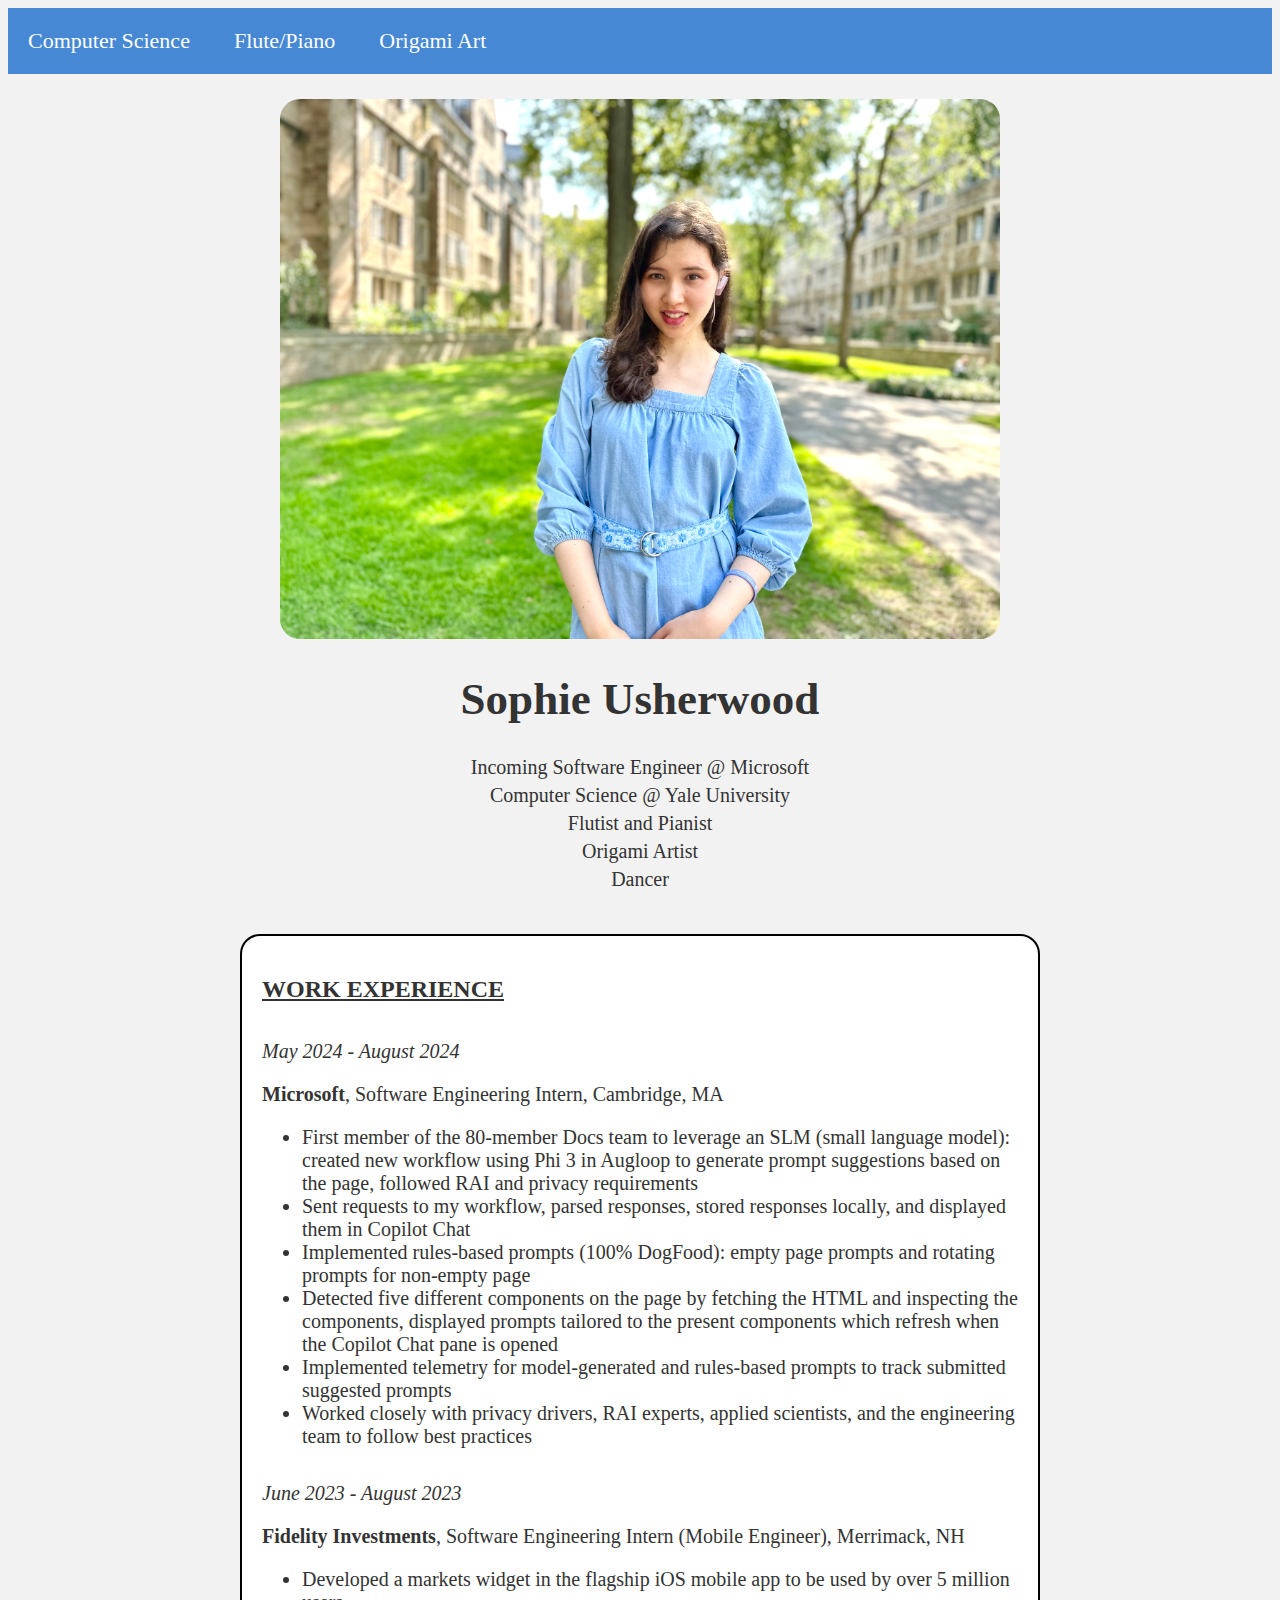
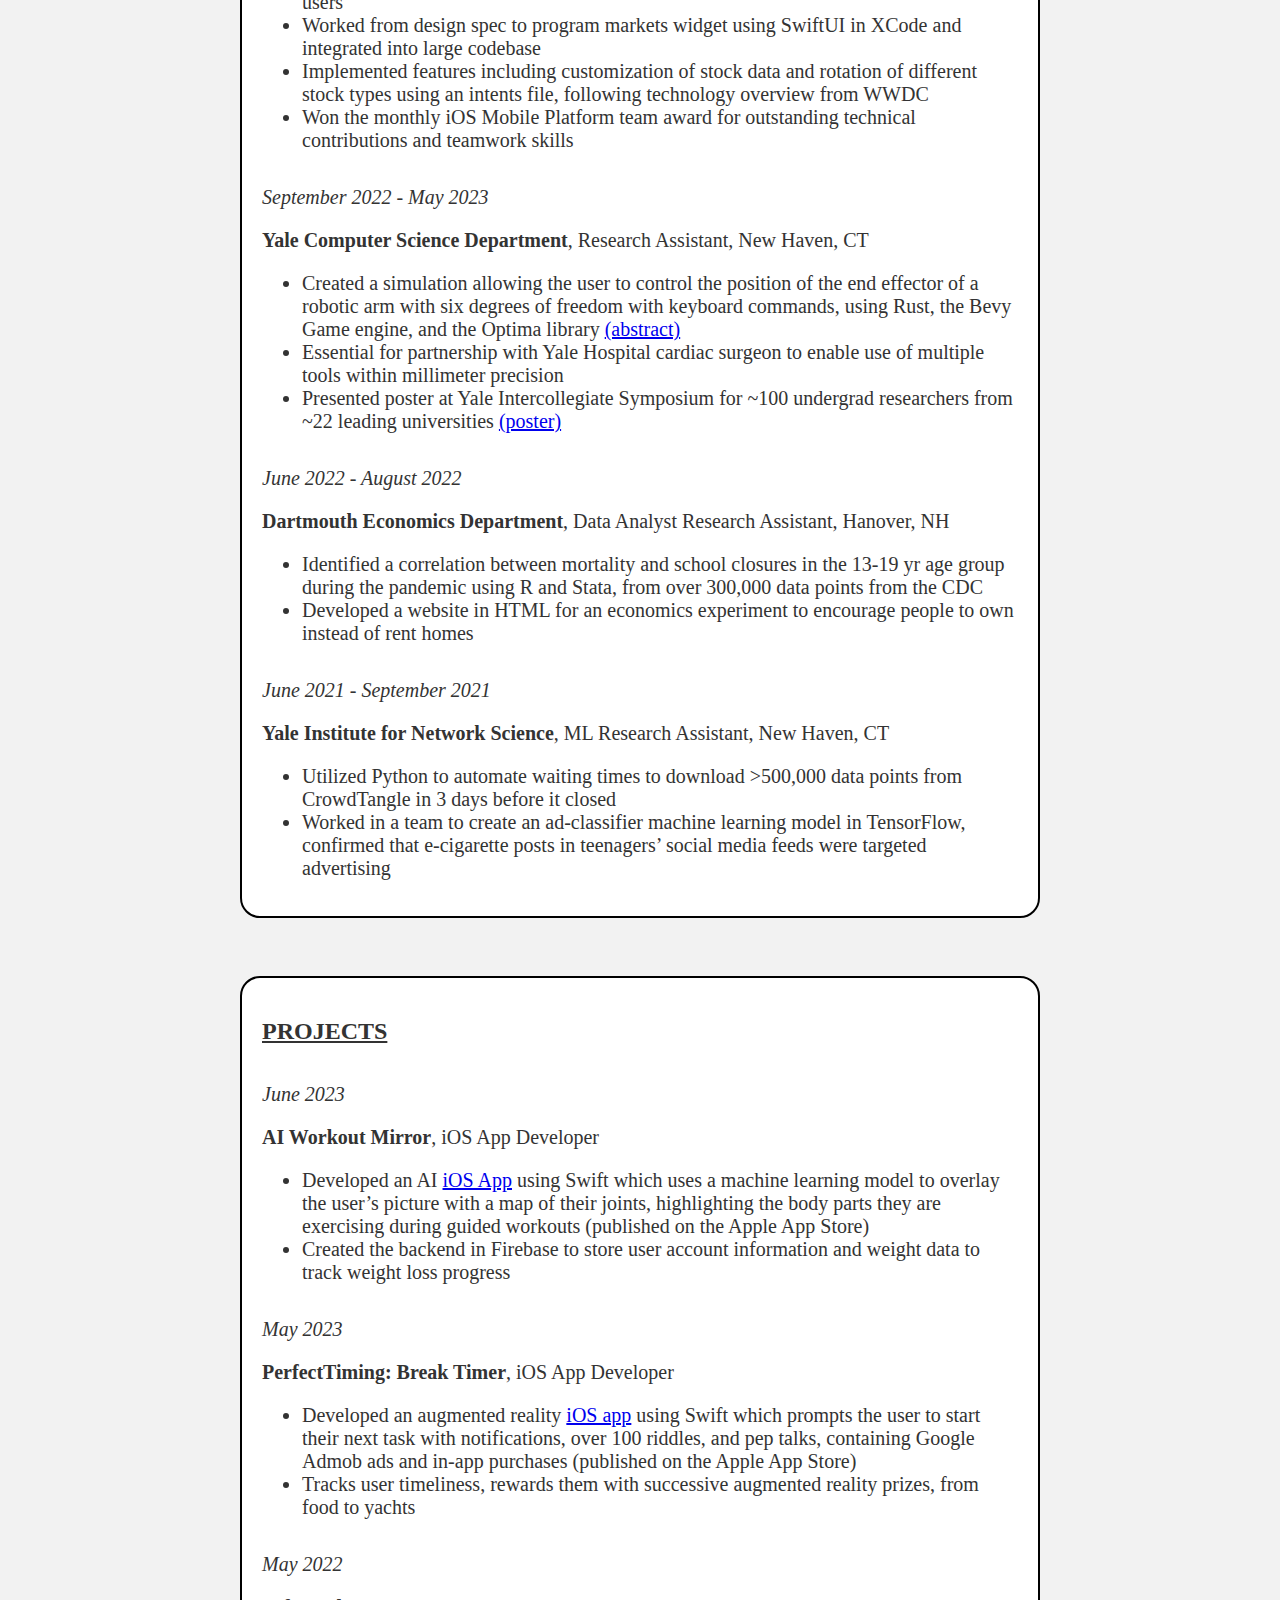
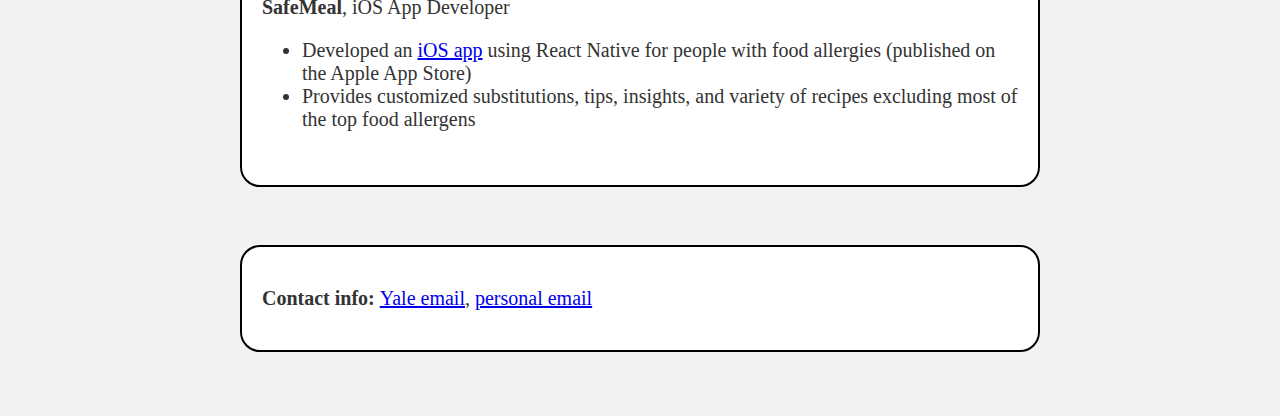
==== commit e24cbd37: "Change "Origami" to "Origami Art"" ====
--- a/index.html
+++ b/index.html
@@ -14,7 +14,7 @@
 <nav>
     <a href="#home">Computer Science</a>
     <a href="#flute_piano">Flute/Piano</a>
-    <a href="#origami">Origami</a>
+    <a href="#origami">Origami Art</a>
 </nav>
 
 <!-- Home page content -->
